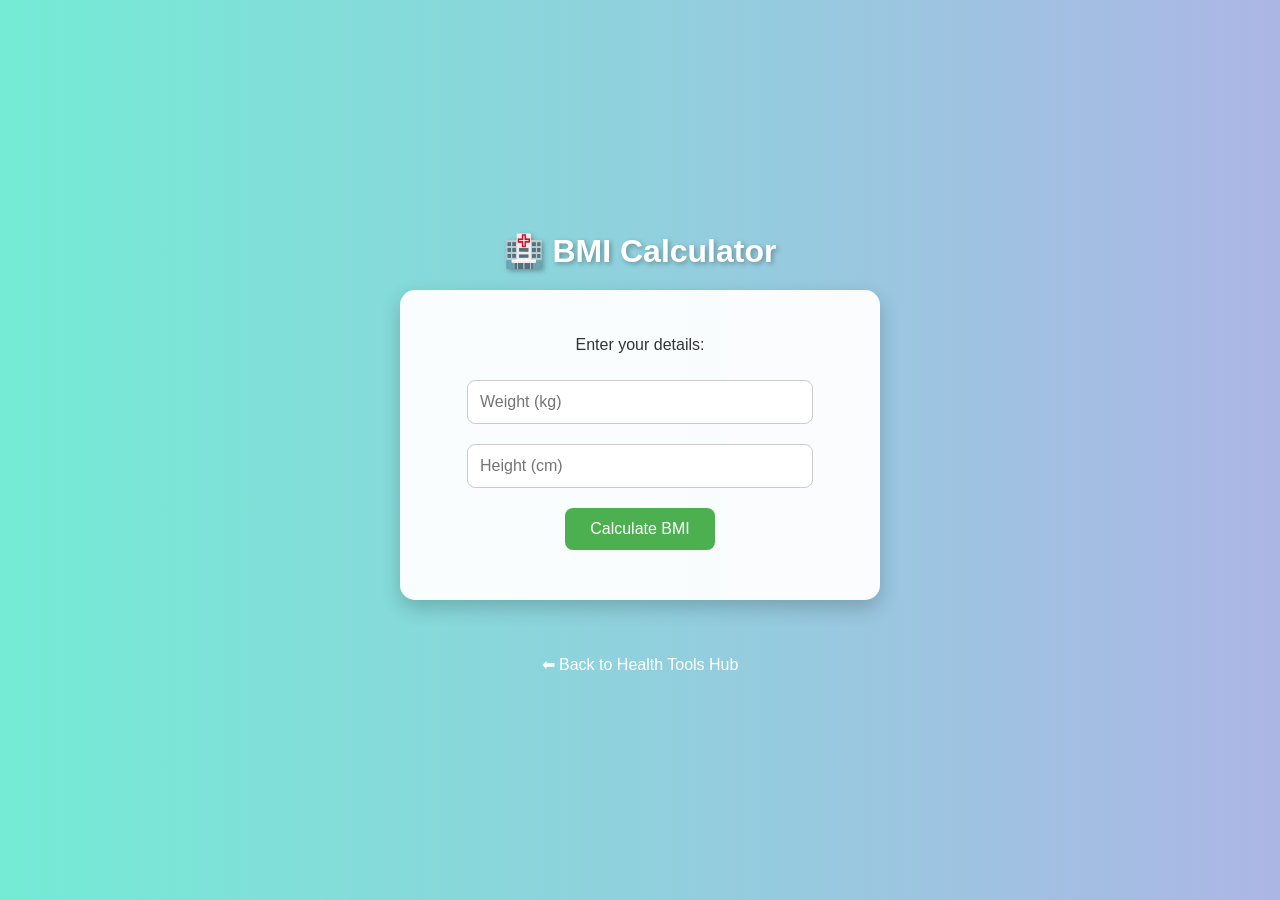
==== bmi.html @ 32e3ce2a "Create bmi.html" ====
<!DOCTYPE html>
<html lang="en">
<head>
  <meta charset="UTF-8">
  <meta name="viewport" content="width=device-width, initial-scale=1.0">
  <title>BMI Calculator | Health Tools</title>
  <style>
    /* ===== Global ===== */
    body {
      font-family: 'Arial', sans-serif;
      background: linear-gradient(to right, #74ebd5, #ACB6E5);
      margin: 0;
      padding: 0;
      display: flex;
      flex-direction: column;
      min-height: 100vh;
      align-items: center;
      justify-content: center;
      color: #333;
    }

    h1 {
      text-align: center;
      color: #fff;
      margin-bottom: 20px;
      text-shadow: 2px 2px 5px rgba(0,0,0,0.3);
    }

    /* ===== Card Container ===== */
    .bmi-card {
      background-color: rgba(255, 255, 255, 0.95);
      padding: 30px 40px;
      border-radius: 15px;
      box-shadow: 0px 8px 20px rgba(0,0,0,0.2);
      max-width: 400px;
      width: 90%;
      text-align: center;
    }

    input[type=number] {
      width: 80%;
      padding: 12px;
      margin: 10px 0;
      border-radius: 8px;
      border: 1px solid #ccc;
      font-size: 16px;
    }

    button {
      padding: 12px 25px;
      margin-top: 10px;
      background-color: #4CAF50;
      color: white;
      font-size: 16px;
      border: none;
      border-radius: 8px;
      cursor: pointer;
      transition: 0.3s;
    }

    button:hover {
      background-color: #45a049;
    }

    #bmiResult {
      margin-top: 20px;
      font-size: 18px;
      font-weight: bold;
    }

    /* ===== Category Colors ===== */
    .underweight { color: #3498db; }
    .normal { color: #27ae60; }
    .overweight { color: #f39c12; }
    .obese { color: #e74c3c; }

    /* ===== Footer ===== */
    footer {
      margin-top: 40px;
      padding: 15px;
      text-align: center;
      color: #fff;
    }

  </style>
</head>
<body>

  <h1>🏥 BMI Calculator</h1>

  <div class="bmi-card">
    <p>Enter your details:</p>
    <input type="number" id="weight" placeholder="Weight (kg)">
    <input type="number" id="height" placeholder="Height (cm)">
    <button onclick="calculateBMI()">Calculate BMI</button>
    <p id="bmiResult"></p>
  </div>

  <footer>
    <a href="index.html" style="color:white; text-decoration:none;">⬅ Back to Health Tools Hub</a>
  </footer>

  <script>
    function calculateBMI() {
      let weight = parseFloat(document.getElementById("weight").value);
      let height = parseFloat(document.getElementById("height").value) / 100; // cm to m

      if (!weight || !height) {
        document.getElementById("bmiResult").innerHTML = "Please enter valid numbers!";
        document.getElementById("bmiResult").className = "";
        return;
      }

      let bmi = weight / (height * height);
      bmi = bmi.toFixed(1);

      let category = "";
      let className = "";

      if (bmi < 18.5) {
        category = "Underweight";
        className = "underweight";
      } else if (bmi >= 18.5 && bmi < 25) {
        category = "Normal";
        className = "normal";
      } else if (bmi >= 25 && bmi < 30) {
        category = "Overweight";
        className = "overweight";
      } else {
        category = "Obese";
        className = "obese";
      }

      document.getElementById("bmiResult").innerHTML = `BMI: ${bmi} — ${category}`;
      document.getElementById("bmiResult").className = className;
    }
  </script>

</body>
</html>
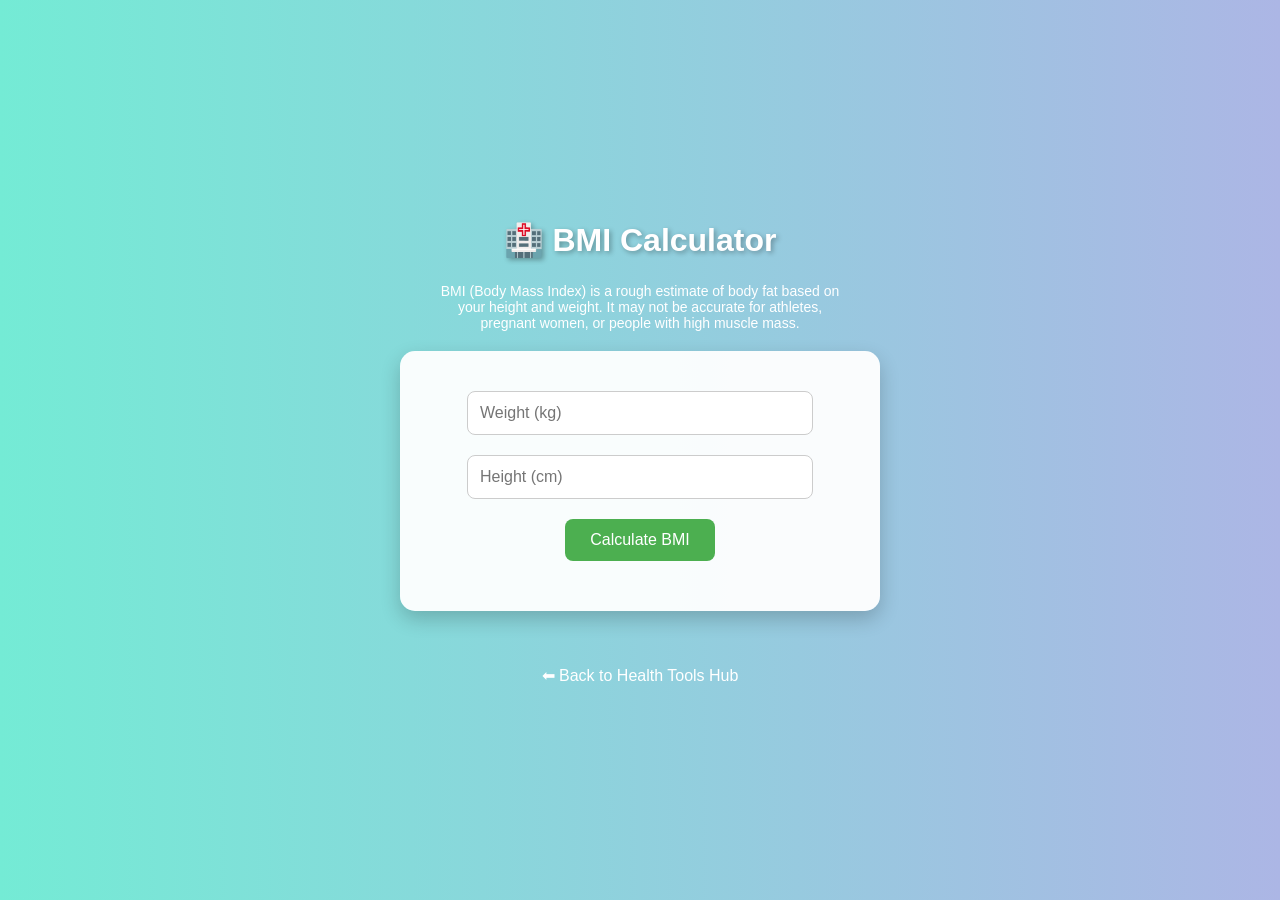
==== commit 7dfa98b0: "Update bmi.html" ====
--- a/bmi.html
+++ b/bmi.html
@@ -5,7 +5,6 @@
   <meta name="viewport" content="width=device-width, initial-scale=1.0">
   <title>BMI Calculator | Health Tools</title>
   <style>
-    /* ===== Global ===== */
     body {
       font-family: 'Arial', sans-serif;
       background: linear-gradient(to right, #74ebd5, #ACB6E5);
@@ -18,15 +17,19 @@
       justify-content: center;
       color: #333;
     }
-
     h1 {
       text-align: center;
       color: #fff;
-      margin-bottom: 20px;
+      margin-bottom: 10px;
       text-shadow: 2px 2px 5px rgba(0,0,0,0.3);
     }
-
-    /* ===== Card Container ===== */
+    p.description {
+      text-align: center;
+      max-width: 400px;
+      color: #fff;
+      margin-bottom: 20px;
+      font-size: 14px;
+    }
     .bmi-card {
       background-color: rgba(255, 255, 255, 0.95);
       padding: 30px 40px;
@@ -36,7 +39,6 @@
       width: 90%;
       text-align: center;
     }
-
     input[type=number] {
       width: 80%;
       padding: 12px;
@@ -45,7 +47,6 @@
       border: 1px solid #ccc;
       font-size: 16px;
     }
-
     button {
       padding: 12px 25px;
       margin-top: 10px;
@@ -57,43 +58,45 @@
       cursor: pointer;
       transition: 0.3s;
     }
-
     button:hover {
       background-color: #45a049;
     }
-
     #bmiResult {
       margin-top: 20px;
       font-size: 18px;
       font-weight: bold;
     }
-
-    /* ===== Category Colors ===== */
+    #advice {
+      margin-top: 10px;
+      font-size: 16px;
+      font-weight: bold;
+    }
     .underweight { color: #3498db; }
     .normal { color: #27ae60; }
     .overweight { color: #f39c12; }
     .obese { color: #e74c3c; }
-
-    /* ===== Footer ===== */
     footer {
       margin-top: 40px;
       padding: 15px;
       text-align: center;
       color: #fff;
     }
-
   </style>
 </head>
 <body>
 
   <h1>🏥 BMI Calculator</h1>
+  <p class="description">
+    BMI (Body Mass Index) is a rough estimate of body fat based on your height and weight. 
+    It may not be accurate for athletes, pregnant women, or people with high muscle mass.
+  </p>
 
   <div class="bmi-card">
-    <p>Enter your details:</p>
     <input type="number" id="weight" placeholder="Weight (kg)">
     <input type="number" id="height" placeholder="Height (cm)">
     <button onclick="calculateBMI()">Calculate BMI</button>
     <p id="bmiResult"></p>
+    <p id="advice"></p>
   </div>
 
   <footer>
@@ -102,39 +105,46 @@
 
   <script>
     function calculateBMI() {
-      let weight = parseFloat(document.getElementById("weight").value);
-      let height = parseFloat(document.getElementById("height").value) / 100; // cm to m
+      let w = parseFloat(document.getElementById("weight").value);
+      let h = parseFloat(document.getElementById("height").value)/100;
 
-      if (!weight || !height) {
-        document.getElementById("bmiResult").innerHTML = "Please enter valid numbers!";
+      if (!w || !h) {
+        document.getElementById("bmiResult").innerText = "Please enter valid numbers!";
         document.getElementById("bmiResult").className = "";
+        document.getElementById("advice").innerText = "";
         return;
       }
 
-      let bmi = weight / (height * height);
+      let bmi = w / (h*h);
       bmi = bmi.toFixed(1);
 
       let category = "";
+      let advice = "";
       let className = "";
 
       if (bmi < 18.5) {
         category = "Underweight";
+        advice = "You may need to eat more nutritious food.";
         className = "underweight";
       } else if (bmi >= 18.5 && bmi < 25) {
         category = "Normal";
+        advice = "Your weight is in a healthy range.";
         className = "normal";
       } else if (bmi >= 25 && bmi < 30) {
         category = "Overweight";
+        advice = "Consider a balanced diet and regular exercise.";
         className = "overweight";
       } else {
         category = "Obese";
+        advice = "Consult a doctor or dietitian for guidance.";
         className = "obese";
       }
 
-      document.getElementById("bmiResult").innerHTML = `BMI: ${bmi} — ${category}`;
+      document.getElementById("bmiResult").innerText = `BMI: ${bmi} — ${category}`;
       document.getElementById("bmiResult").className = className;
+      document.getElementById("advice").innerText = advice;
     }
   </script>
 
 </body>
-</html>
+  </html>
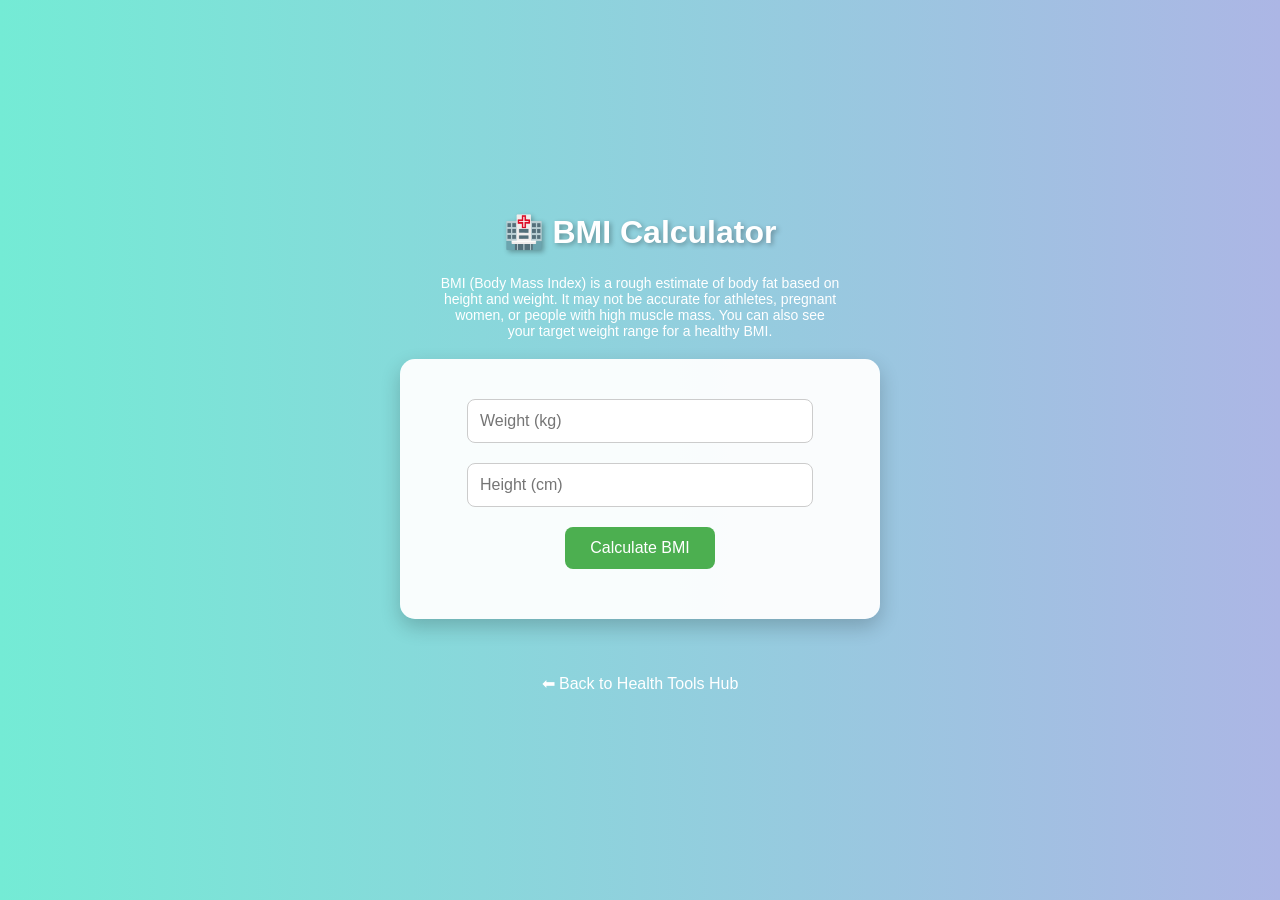
==== commit 5c5a6cf5: "Update bmi.html" ====
--- a/bmi.html
+++ b/bmi.html
@@ -66,7 +66,7 @@
       font-size: 18px;
       font-weight: bold;
     }
-    #advice {
+    #advice, #targetWeightInfo {
       margin-top: 10px;
       font-size: 16px;
       font-weight: bold;
@@ -87,8 +87,9 @@
 
   <h1>🏥 BMI Calculator</h1>
   <p class="description">
-    BMI (Body Mass Index) is a rough estimate of body fat based on your height and weight. 
-    It may not be accurate for athletes, pregnant women, or people with high muscle mass.
+    BMI (Body Mass Index) is a rough estimate of body fat based on height and weight. 
+    It may not be accurate for athletes, pregnant women, or people with high muscle mass. 
+    You can also see your target weight range for a healthy BMI.
   </p>
 
   <div class="bmi-card">
@@ -97,6 +98,7 @@
     <button onclick="calculateBMI()">Calculate BMI</button>
     <p id="bmiResult"></p>
     <p id="advice"></p>
+    <p id="targetWeightInfo"></p>
   </div>
 
   <footer>
@@ -112,6 +114,7 @@
         document.getElementById("bmiResult").innerText = "Please enter valid numbers!";
         document.getElementById("bmiResult").className = "";
         document.getElementById("advice").innerText = "";
+        document.getElementById("targetWeightInfo").innerText = "";
         return;
       }
 
@@ -143,8 +146,14 @@
       document.getElementById("bmiResult").innerText = `BMI: ${bmi} — ${category}`;
       document.getElementById("bmiResult").className = className;
       document.getElementById("advice").innerText = advice;
+
+      // Calculate target weight range for healthy BMI (18.5 - 24.9)
+      let minWeight = (18.5 * h * h).toFixed(1);
+      let maxWeight = (24.9 * h * h).toFixed(1);
+      document.getElementById("targetWeightInfo").innerText =
+        `Target weight range for healthy BMI: ${minWeight} kg – ${maxWeight} kg`;
     }
   </script>
 
 </body>
-  </html>
+</html>
